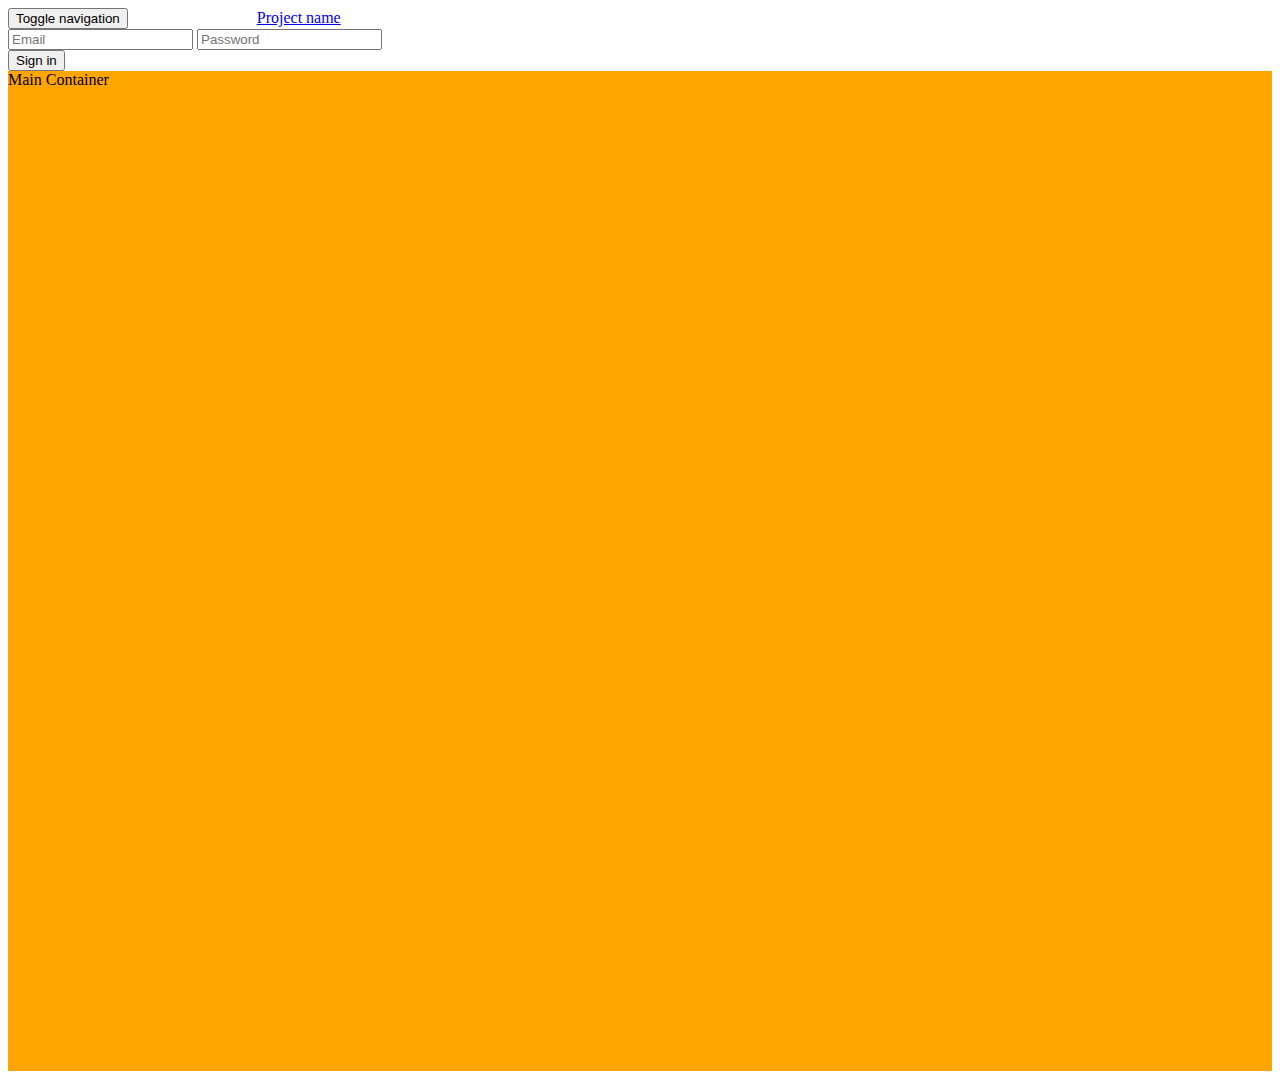
==== index.html @ 0279f320 "NavBar almost completed" ====
<!DOCTYPE html>
<html lang="en">
<head>
	<title>Bootstrap Jumbotron Template Page</title>
	<meta charset="utf-8">
	<link rel="stylesheet" href="../../lib/bootstrap.css">
	<link href="style.css" rel="stylesheet">
	<script src="../../lib/jquery-3.1.1.js"></script>
	<script src="../../lib/bootstrap.min.js"></script>
</head>
<body>
	<nav class="navbar navbar-inverse">
		<div class="navbar-header">
      		<button type="button" class="navbar-toggle collapsed" data-toggle="collapse" data-target="#bs-example-navbar-collapse-1" aria-expanded="false">
        		<span class="sr-only">Toggle navigation</span>
        		<span class="icon-bar"></span>
        		<span class="icon-bar"></span>
        		<span class="icon-bar"></span>
      		</button>
      		<a class="navbar-brand prject-name-link" href="#">Project name</a>
    	</div>
    	<div class="collapse navbar-collapse" id="bs-example-navbar-collapse-1">
		<form class="navbar-form navbar-right" role="search">
  			<div class="form-group">
    			<input type="email" class="form-control" placeholder="Email">
    			<input type="password" class="form-control" placeholder="Password">
  			</div>
  			<button type="submit" class="btn btn-success signin-btn">Sign in</button>
		</form>
	</div>
	</nav>
	<main class="container main-wrapper">
		Main Container
	</main>
</body>
</html>
---- style.css ----
.main-wrapper{
	background-color: orange;
	height: 1000px;
}

.prject-name-link{
	padding-left: 125px;
}

.signin-btn{
	margin-right: 125px;
}
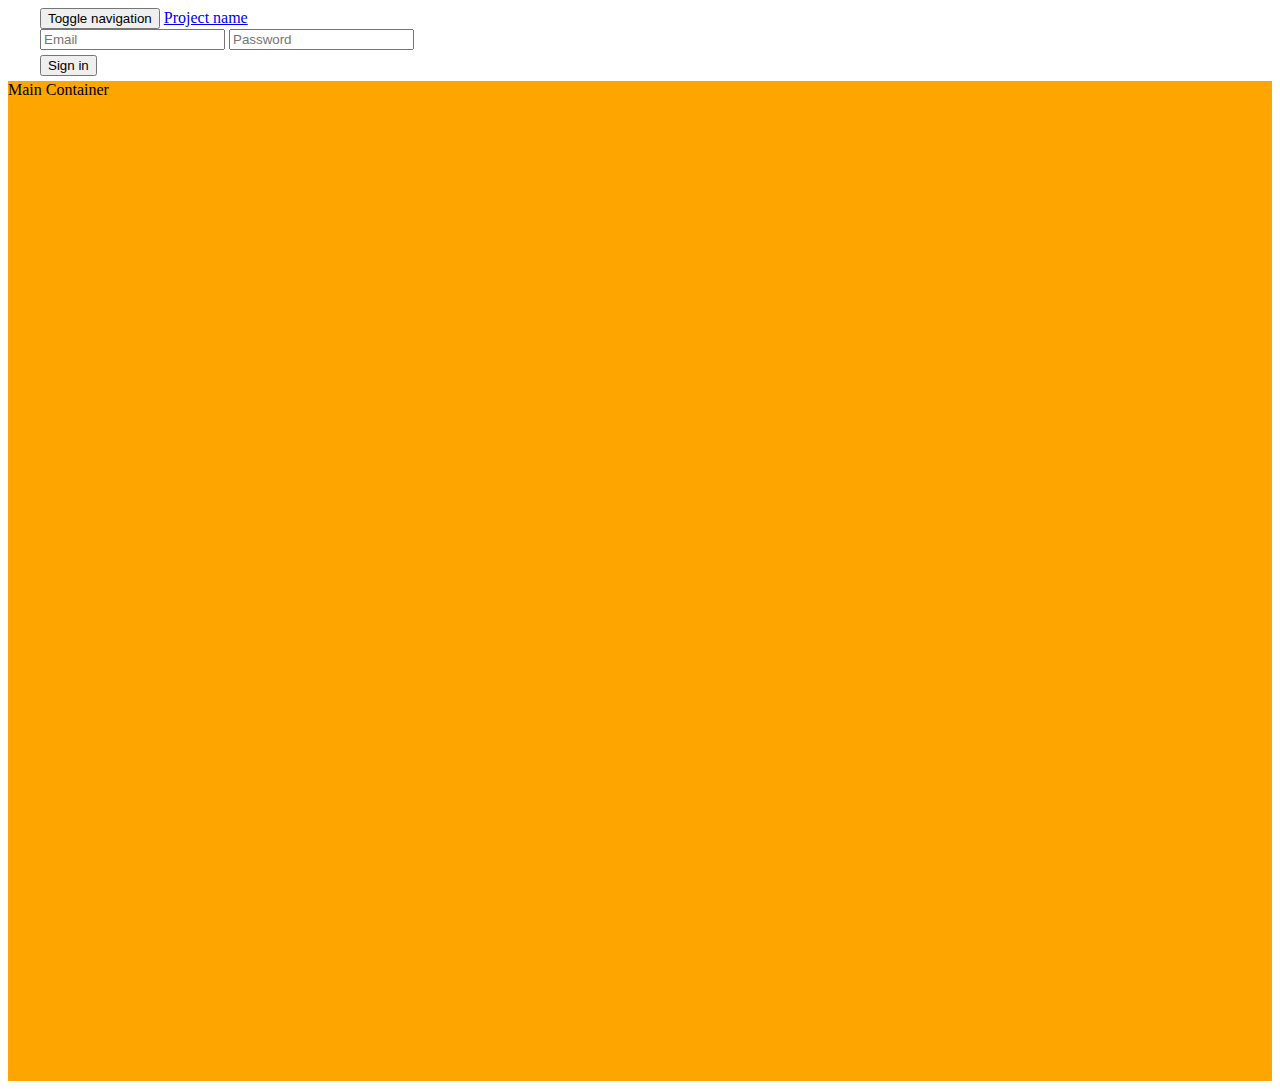
==== commit 12893837: "nav bar completed" ====
--- a/index.html
+++ b/index.html
@@ -6,28 +6,32 @@
 	<link rel="stylesheet" href="../../lib/bootstrap.css">
 	<link href="style.css" rel="stylesheet">
 	<script src="../../lib/jquery-3.1.1.js"></script>
-	<script src="../../lib/bootstrap.min.js"></script>
+	<script src="../../lib/bootstrap.js"></script>
 </head>
 <body>
 	<nav class="navbar navbar-inverse">
-		<div class="navbar-header">
-      		<button type="button" class="navbar-toggle collapsed" data-toggle="collapse" data-target="#bs-example-navbar-collapse-1" aria-expanded="false">
-        		<span class="sr-only">Toggle navigation</span>
-        		<span class="icon-bar"></span>
-        		<span class="icon-bar"></span>
-        		<span class="icon-bar"></span>
-      		</button>
-      		<a class="navbar-brand prject-name-link" href="#">Project name</a>
-    	</div>
-    	<div class="collapse navbar-collapse" id="bs-example-navbar-collapse-1">
-		<form class="navbar-form navbar-right" role="search">
-  			<div class="form-group">
-    			<input type="email" class="form-control" placeholder="Email">
-    			<input type="password" class="form-control" placeholder="Password">
-  			</div>
-  			<button type="submit" class="btn btn-success signin-btn">Sign in</button>
-		</form>
-	</div>
+
+		<!-- grouped for better mobile display -->
+		<div class="navbar-wrapper">
+			<div class="navbar-header">
+	      		<button type="button" class="navbar-toggle collapsed" data-toggle="collapse" data-target="#bs-example-navbar-collapse-1" aria-expanded="false">
+	        		<span class="sr-only">Toggle navigation</span>
+	        		<span class="icon-bar"></span>
+	        		<span class="icon-bar"></span>
+	        		<span class="icon-bar"></span>
+	      		</button>
+	      		<a class="navbar-brand prject-name-link" href="#">Project name</a>
+	    	</div>
+	    	<div class="collapse navbar-collapse" id="bs-example-navbar-collapse-1">
+				<form class="navbar-form navbar-right" role="search">
+	  				<div class="form-group">
+	    				<input type="email" class="form-control" placeholder="Email" id="email-password-form">
+	    				<input type="password" class="form-control" placeholder="Password" id="email-password-form">
+	  				</div>
+	  				<button type="submit" class="btn btn-success signin-btn" id="email-password-form">Sign in</button>
+				</form>
+			</div>
+		</div>
 	</nav>
 	<main class="container main-wrapper">
 		Main Container
--- a/style.css
+++ b/style.css
@@ -1,12 +1,18 @@
-.main-wrapper{
-	background-color: orange;
-	height: 1000px;
-}
+.main-wrapper {
+  background-color: orange;
+  height: 1000px; }
 
-.prject-name-link{
-	padding-left: 125px;
-}
+.navbar-wrapper {
+  margin: auto;
+  max-width: 1200px; }
+  @media (max-width: 1200px) {
+    .navbar-wrapper {
+      max-width: 970px; } }
+  @media (max-width: 992px) {
+    .navbar-wrapper {
+      max-width: 750px; } }
 
-.signin-btn{
-	margin-right: 125px;
-}+#email-password-form {
+  margin-bottom: 5px; }
+
+/*# sourceMappingURL=style.css.map */
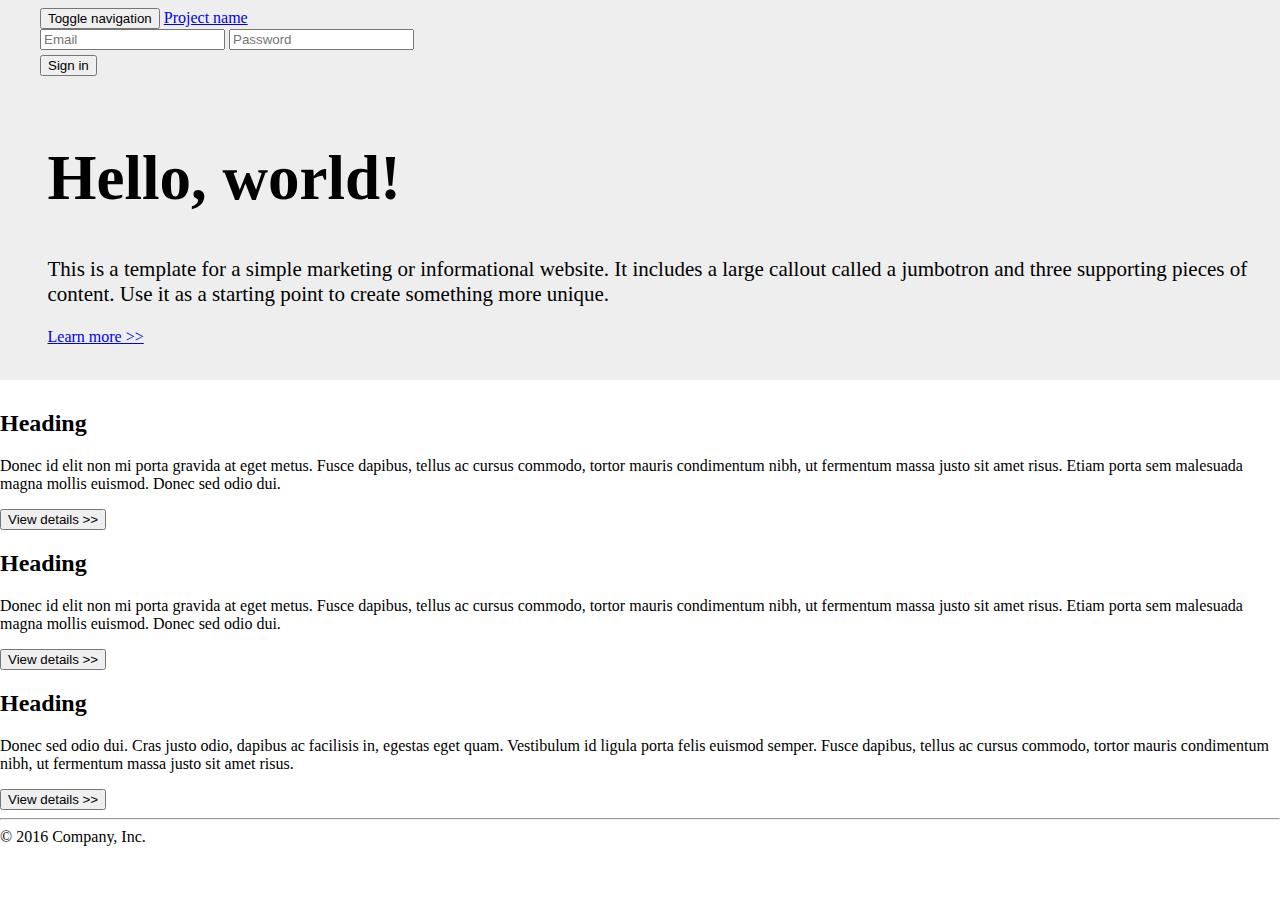
==== commit 0b15450e: "all components got added" ====
--- a/index.html
+++ b/index.html
@@ -10,8 +10,6 @@
 </head>
 <body>
 	<nav class="navbar navbar-inverse">
-
-		<!-- grouped for better mobile display -->
 		<div class="navbar-wrapper">
 			<div class="navbar-header">
 	      		<button type="button" class="navbar-toggle collapsed" data-toggle="collapse" data-target="#bs-example-navbar-collapse-1" aria-expanded="false">
@@ -33,8 +31,50 @@
 			</div>
 		</div>
 	</nav>
-	<main class="container main-wrapper">
-		Main Container
-	</main>
+	<div class="page-wrapper">
+		<div class="header-wrapper">
+			<header class="main-header">
+				<h1>Hello, world!</h1>
+				<p class="lead" id="header-text">This is a template for a simple marketing or informational website. It includes a large callout called a jumbotron and three supporting pieces of content. Use it as a starting point to create something more unique.</p>
+				<p><a class="btn btn-primary btn-lg" href="#" role="button">Learn more >></a></p> <!-- FIXME : Better ''>>''?? -->
+			</header>
+		</div>
+		<main class="container main-wrapper">
+			<section class="row articles-wrapper">
+				<section class="col-md-4 article-wrapper">
+					<article>
+						<header class="article-header">
+							<h2>Heading</h2>
+							<p>Donec id elit non mi porta gravida at eget metus. Fusce dapibus, tellus ac cursus commodo, tortor mauris condimentum nibh, ut fermentum massa justo sit amet risus. Etiam porta sem malesuada magna mollis euismod. Donec sed odio dui.</p>
+							<button type="button" class="btn btn-default">View details >></button>
+						</header>
+					</article>
+				</section>
+				<section class="col-md-4 article-wrapper">
+					<article>
+						<header class="article-header">
+							<h2>Heading</h2>
+							<p>Donec id elit non mi porta gravida at eget metus. Fusce dapibus, tellus ac cursus commodo, tortor mauris condimentum nibh, ut fermentum massa justo sit amet risus. Etiam porta sem malesuada magna mollis euismod. Donec sed odio dui.</p>
+							<button type="button" class="btn btn-default">View details >></button>
+						</header>
+					</article>
+				</section>
+				<section class="col-md-4 article-wrapper">
+					<article>
+						<header class="article-header">
+							<h2>Heading</h2>
+							<p>Donec sed odio dui. Cras justo odio, dapibus ac facilisis in, egestas eget quam. Vestibulum id ligula porta felis euismod semper. Fusce dapibus, tellus ac cursus commodo, tortor mauris condimentum nibh, ut fermentum massa justo sit amet risus.</p>
+							<button type="button" class="btn btn-default">View details >></button>
+						</header>
+					</article>
+				</section>
+			</section>
+			<hr>
+			<footer>
+				© 2016 Company, Inc.
+			</footer>
+		</main>
+	</div>
+
 </body>
 </html>--- a/style.css
+++ b/style.css
@@ -1,8 +1,7 @@
-.main-wrapper {
-  background-color: orange;
-  height: 1000px; }
-
 .navbar-wrapper {
+  /* FIXME : Why doesn't bootstrap @ work? */
+  /*.center-block();*/
+  /* FIXME : Why can't I use mixin*/
   margin: auto;
   max-width: 1200px; }
   @media (max-width: 1200px) {
@@ -15,4 +14,41 @@
 #email-password-form {
   margin-bottom: 5px; }
 
+.page-wrapper {
+  margin: 0;
+  position: absolute;
+  top: 0;
+  left: 0;
+  z-index: -1;
+  width: 100%; }
+  .page-wrapper .header-wrapper {
+    background-color: #eee;
+    width: 100%;
+    height: 380px; }
+    .page-wrapper .header-wrapper #header-text {
+      font-size: 21px; }
+
+.main-header {
+  margin: auto;
+  padding: 80px 0 0 15px;
+  max-width: 1200px; }
+  @media (max-width: 1200px) {
+    .main-header {
+      max-width: 970px; } }
+  @media (max-width: 992px) {
+    .main-header {
+      max-width: 750px; } }
+  @media (min-width: 768px) {
+    .main-header {
+      padding: 100px 0 0 15px; } }
+  @media (min-width: 768px) {
+    .main-header h1 {
+      font-size: 63px; } }
+
+.article-wrapper {
+  /*height: 400px;*/ }
+
+.articles-wrapper {
+  margin-top: 30px; }
+
 /*# sourceMappingURL=style.css.map */
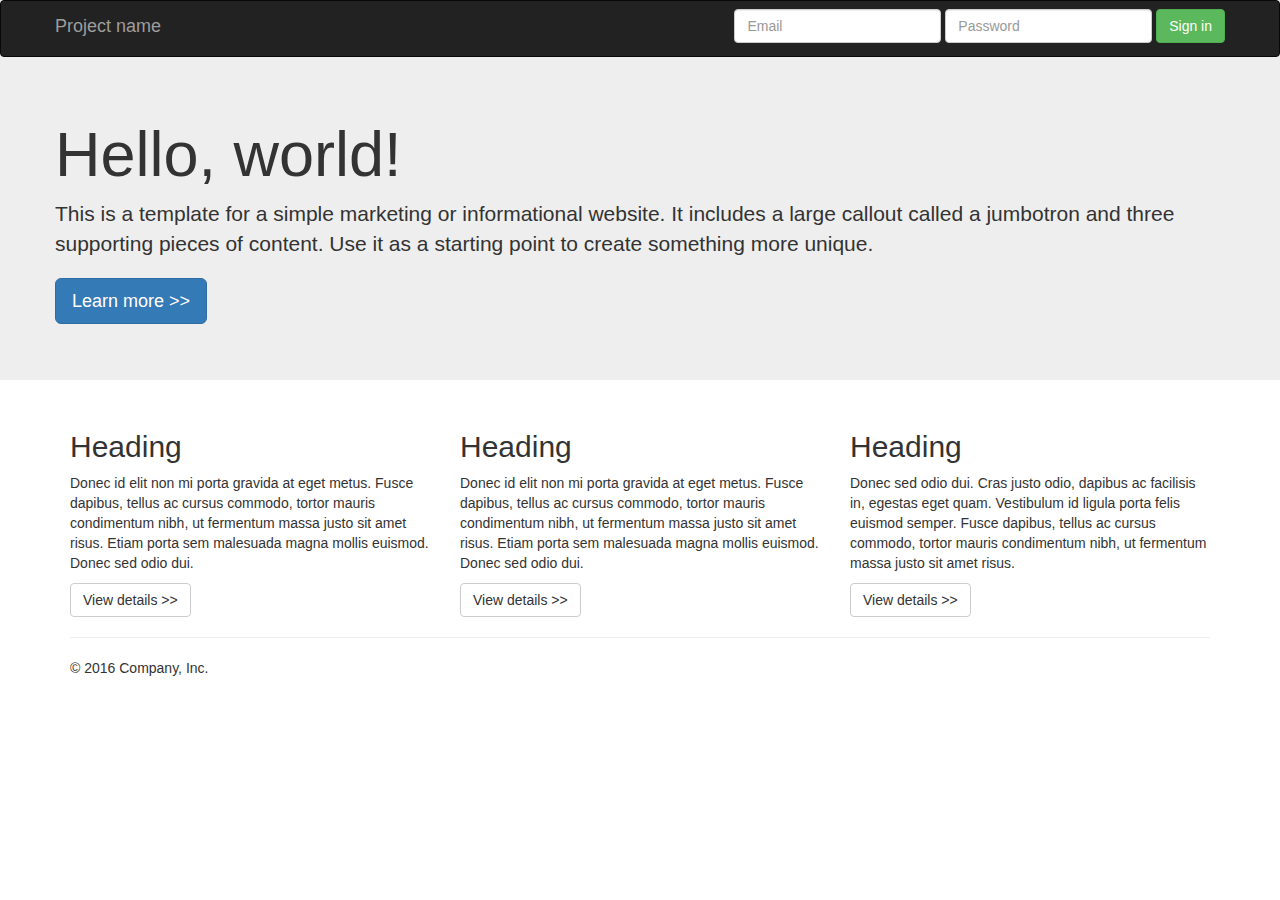
==== commit 7f9b4271: "added local bootstrap and jquery files" ====
--- a/index.html
+++ b/index.html
@@ -3,10 +3,10 @@
 <head>
 	<title>Bootstrap Jumbotron Template Page</title>
 	<meta charset="utf-8">
-	<link rel="stylesheet" href="../../lib/bootstrap.css">
+	<link rel="stylesheet" href="bootstrap.css">
 	<link href="style.css" rel="stylesheet">
-	<script src="../../lib/jquery-3.1.1.js"></script>
-	<script src="../../lib/bootstrap.js"></script>
+	<script src="jquery-3.1.1.js"></script>
+	<script src="bootstrap.js"></script>
 </head>
 <body>
 	<nav class="navbar navbar-inverse">
@@ -77,4 +77,4 @@
 	</div>
 
 </body>
-</html>+</html>
